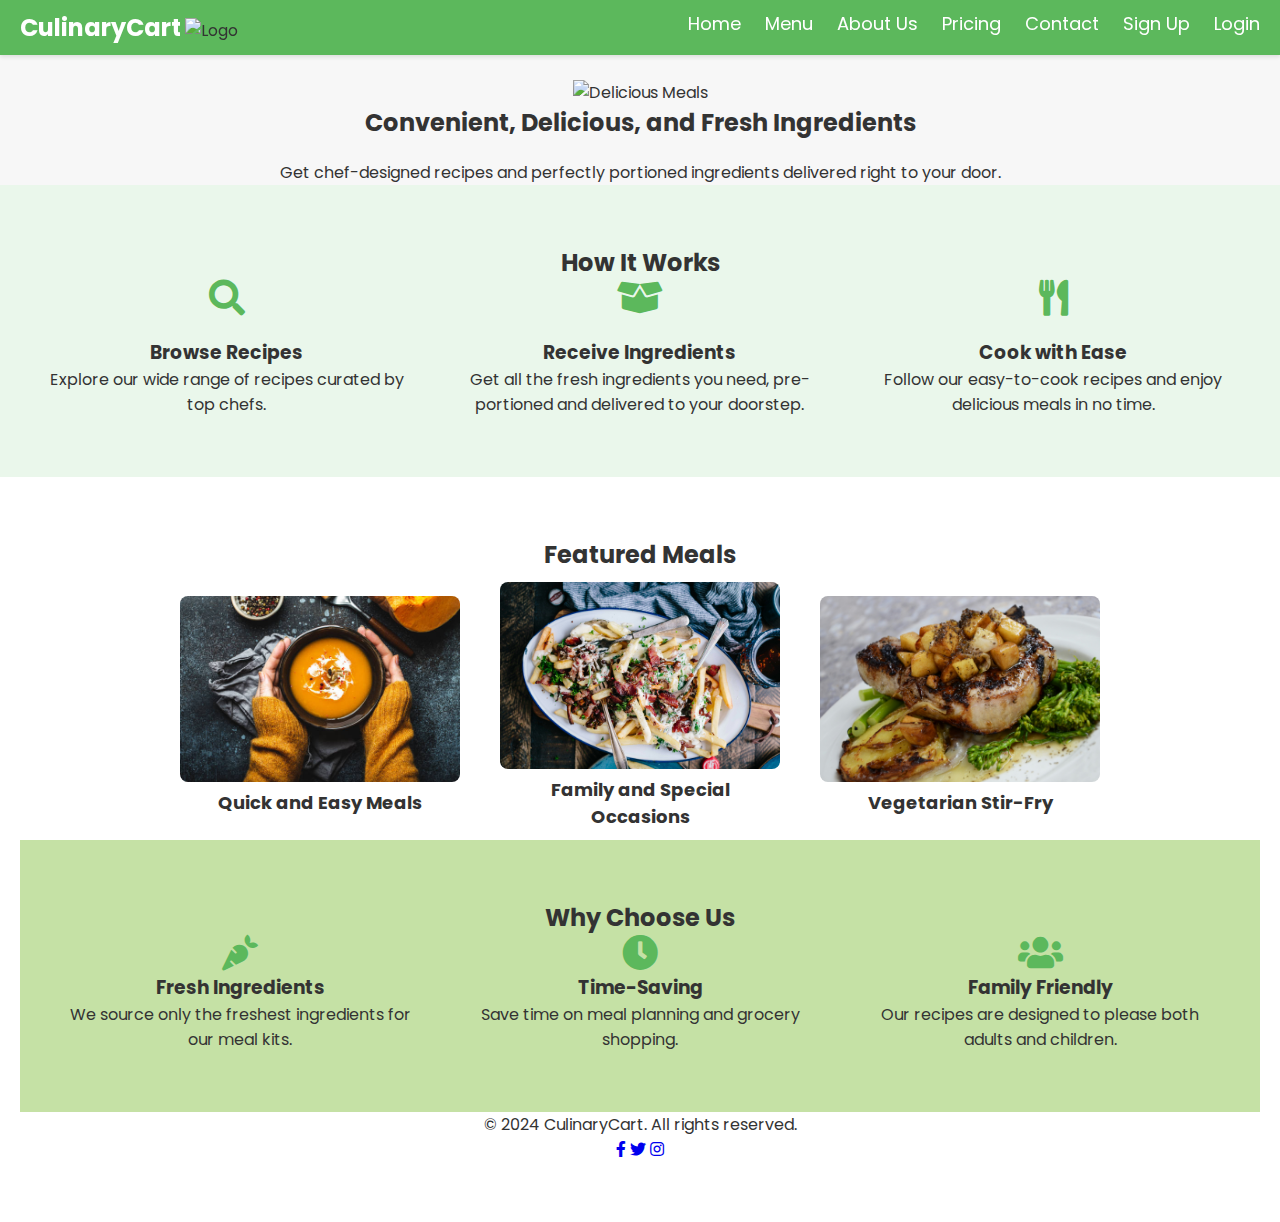
==== CulinaryCart-main/index.html @ 1d609da1 "first commit" ====
<!DOCTYPE html>
<html lang="en">
<head>
    <meta charset="UTF-8">
    <meta name="viewport" content="width=device-width, initial-scale=1.0">
    <link href='https://fonts.googleapis.com/css?family=Poppins' rel='stylesheet'>
    <title>CulinaryCart</title>
    <link rel="stylesheet" href="styles_home.css">
    <link rel="stylesheet" href="https://cdnjs.cloudflare.com/ajax/libs/font-awesome/5.15.4/css/all.min.css">
</head>
<body>
    <header>
        <nav class="navbar">
            <a href="#" class="navbar-brand">CulinaryCart</a>
            <img src="images/cooking.png" alt="Logo">
            <ul class="navbar-nav">
                <li class="nav-item"><a href="index.html
                    " class="nav-link">Home</a></li>
                <li class="nav-item"><a href="menu.html" class="nav-link">Menu</a></li>
                <li class="nav-item"><a href="aboutpage.html" class="nav-link">About Us</a></li>
                <li class="nav-item"><a href="" class="nav-link">Pricing</a></li>
                <li class="nav-item"><a href="contactpage.html" class="nav-link">Contact</a></li>
                <li class="nav-item"><a href="" class="nav-link">Sign Up</a></li>
                <li class="nav-item"><a href="" class="nav-link">Login</a></li>
            </ul>
        </nav>
    </header>
    <section class="hero">
        <img src="images/CulinaryCart banner.png" alt="Delicious Meals" class="hero-image">
        <div class="hero-text">
            <h2>Convenient, Delicious, and Fresh Ingredients</h2>
            <p>Get chef-designed recipes and perfectly portioned ingredients delivered right to your door.</p>
        </div>
    </section>
    <section class="how-it-works">
        <h2>How It Works</h2>
        <div class="steps">
            <div class="step">
                <i class="fas fa-search"></i>
                <h3>Browse Recipes</h3>
                <p>Explore our wide range of recipes curated by top chefs.</p>
            </div>
            <div class="step">
                <i class="fas fa-box-open"></i>
                <h3>Receive Ingredients</h3>
                <p>Get all the fresh ingredients you need, pre-portioned and delivered to your doorstep.</p>
            </div>
            <div class="step">
                <i class="fas fa-utensils"></i>
                <h3>Cook with Ease</h3>
                <p>Follow our easy-to-cook recipes and enjoy delicious meals in no time.</p>
            </div>
        </div>
    </section>
    <section class="featured-meals">
        <h2>Featured Meals</h2>



        <div class="scrollable-container">
            <div class="meals">
                <div class="meal">
                    <img src="images/quick and easy.jpg" alt="Butternut Soup">
                    <h3>Quick and Easy Meals</h3>
                </div>
                <div class="meal">
                    <img src="images/familymeal.jpg" alt="Family Having Lunch">
                    <h3>Family and Special Occasions</h3>
                </div>
                <div class="meal">
                    <img src="images/beefmeal.jpg" alt="Vegetarian Stir-Fry">
                    <h3>Vegetarian Stir-Fry</h3>
                </div>
            </div>    
        </div>
    <section class="why-choose-us">
        <h2>Why Choose Us</h2>
        <div class="reasons">
            <div class="reason">
                <i class="fas fa-carrot"></i>
                <h3>Fresh Ingredients</h3>
                <p>We source only the freshest ingredients for our meal kits.</p>
            </div>
            <div class="reason">
                <i class="fas fa-clock"></i>
                <h3>Time-Saving</h3>
                <p>Save time on meal planning and grocery shopping.</p>
            </div>
            <div class="reason">
                <i class="fas fa-users"></i>
                <h3>Family Friendly</h3>
                <p>Our recipes are designed to please both adults and children.</p>
            </div>
        </div>
    </section>
    <footer>
        <p>&copy; 2024 CulinaryCart. All rights reserved.</p>
        <div class="social-icons">
            <a href="https://www.facebook.com/profile.php?id=61556419917501" class="social-icon"><i class="fab fa-facebook-f"></i></a>
            <a href="https://twitter.com/CulinaryCartZA" class="social-icon"><i class="fab fa-twitter"></i></a>
            <a href="https://www.instagram.com/culinarycart_/?next=%2F&hl=en" class="social-icon"><i class="fab fa-instagram"></i></a>
        </div>
    </footer>
    <script src="home.js"></script>
</body>
</html>
---- CulinaryCart-main/styles_home.css ----
/* Resetting default margin and padding */

* {

    margin: 0;

    padding: 0;

    box-sizing: border-box;

}
 
/* Body styles */

body {

    font-family: 'poppins', sans-serif;

    background-color: #f7f7f7;

    color: #333;
    margin-top: 80px;

}
        /* Navbar styles */
        .navbar {
            background-color: #5cb85c;
            padding: 10px 20px;
            box-shadow: 0 2px 4px rgba(0, 0, 0, 0.1);
            position: fixed;
            top: 0;
            left: 0;
            width: 100%;
            z-index: 1000;
        }

        .navbar-brand {
            font-size: 24px;
            font-weight: bold;
            color: #fff;
            text-decoration: none;
        }
        
        .navbar-nav {
            list-style: none;
            margin: 0;
            padding: 0;
            float: right;
        }
        .navbar-brand img {
            height: 10px; /* Adjust the height as needed */
            margin-right: 10px; /* Add some spacing between the logo and text */
        }

        .nav-item {
            display: inline-block;
            margin-left: 20px;
        }

        .nav-link {
            color: #fff;
            text-decoration: none;
            font-size: 18px;
        }

.logo img {

    width: 50px; /* Adjust the size of your logo */

}
 
.menu {

    margin-top: 20px;

}
 
.menu li {

    display: inline-block;

    margin-right: 20px;

}
 
.menu a {

    text-decoration: none;

    color: #189AB4;

    font-size: 16px;

}
 
/* Hero section styles */

.hero {

    text-align: center;

    padding: 0;

}
 
.hero-text h2 {

    margin-bottom: 20px;

}

.hero img {
    width: 100%;
    height: 500px;
}
/* How It Works section styles */

.how-it-works {

    background-color: #eaf7eb; /* Light Green */

    padding: 60px 20px;

    text-align: center;

}
 
.steps {

    display: flex;

    justify-content: center;

    align-items: center;

}
 
.step {

    flex: 1;

    margin: 0 20px;

}
 
.step i {

    font-size: 36px;

    color: #5cb85c; /* Medium Green */

}
 
.step h3 {

    margin-top: 20px;

}
 
/* Featured Meals section styles */

.featured-meals {

    background-color: #ffffff; /* White */

    padding: 60px 20px;

    text-align: center;

    overflow-x: auto; /* Enable horizontal scrolling */

}
 
.meals {

    display: flex;

    justify-content: center;

    align-items: center;

}
 
.meal {

    flex: 0 0 auto; /* Reset flex-grow and flex-shrink to allow items to maintain their original size */

    width: 300px; /* Set a fixed width for each meal item */

    margin-right: 20px; /* Adjust margin between items */

    padding: 10px;

    border-radius: 10px;

    transition: transform 0.3s ease-in-out; /* Add transition for smooth effect */

}
 
.meal:last-child {

    margin-right: 0; /* Remove margin for the last item to prevent extra space */

}
 
.meal:hover {

    transform: scale(1.1); /* Enlarge on hover */

}
 
.meal img {

    width: 100%;

    height: auto;

    border-radius: 8px;

}
 
.meal h3 {

    font-size: 18px;

    color: #333;

}
 
/* Why Choose Us section styles */

.why-choose-us {

    background-color: #c5e1a5; /* Lighter Green */

    padding: 60px 20px;

    text-align: center;

}
 
.reasons {

    display: flex;

    justify-content: space-between;

    align-items: center;

}
 
.reason {

    flex: 1;

    margin: 0 20px;

}
 
.reason i {

    font-size: 36px;

    color: #5cb85c; /* Medium Green */

}
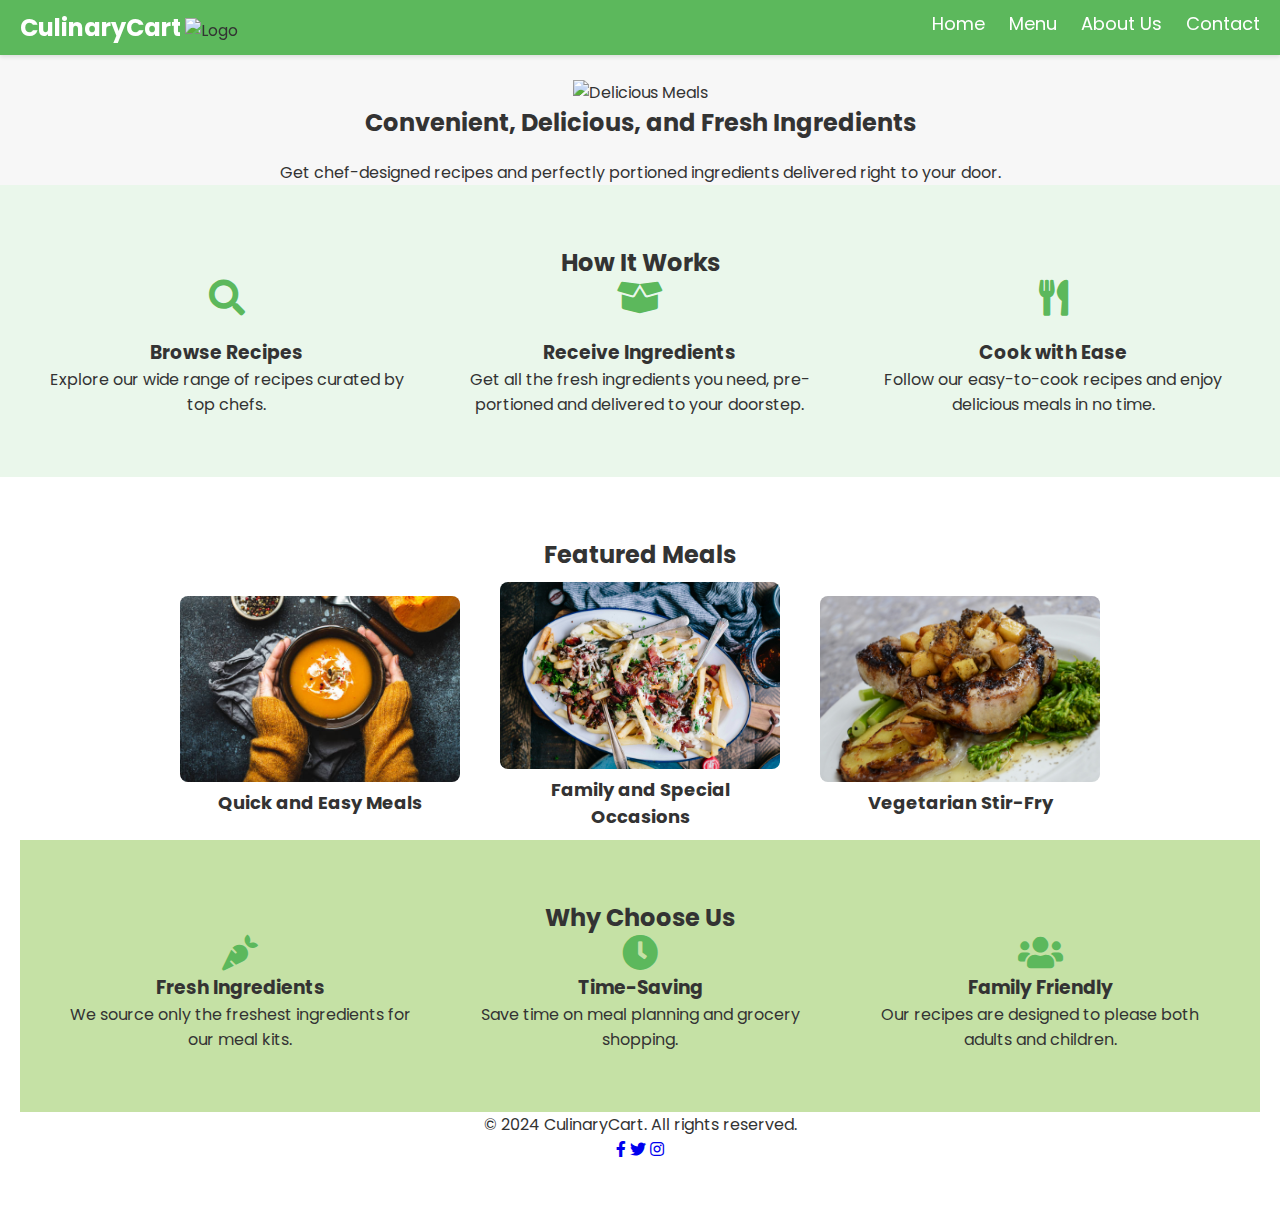
==== commit 4c5e7724: "Update" ====
--- a/CulinaryCart-main/index.html
+++ b/CulinaryCart-main/index.html
@@ -18,10 +18,8 @@
                     " class="nav-link">Home</a></li>
                 <li class="nav-item"><a href="menu.html" class="nav-link">Menu</a></li>
                 <li class="nav-item"><a href="aboutpage.html" class="nav-link">About Us</a></li>
-                <li class="nav-item"><a href="" class="nav-link">Pricing</a></li>
                 <li class="nav-item"><a href="contactpage.html" class="nav-link">Contact</a></li>
-                <li class="nav-item"><a href="" class="nav-link">Sign Up</a></li>
-                <li class="nav-item"><a href="" class="nav-link">Login</a></li>
+
             </ul>
         </nav>
     </header>
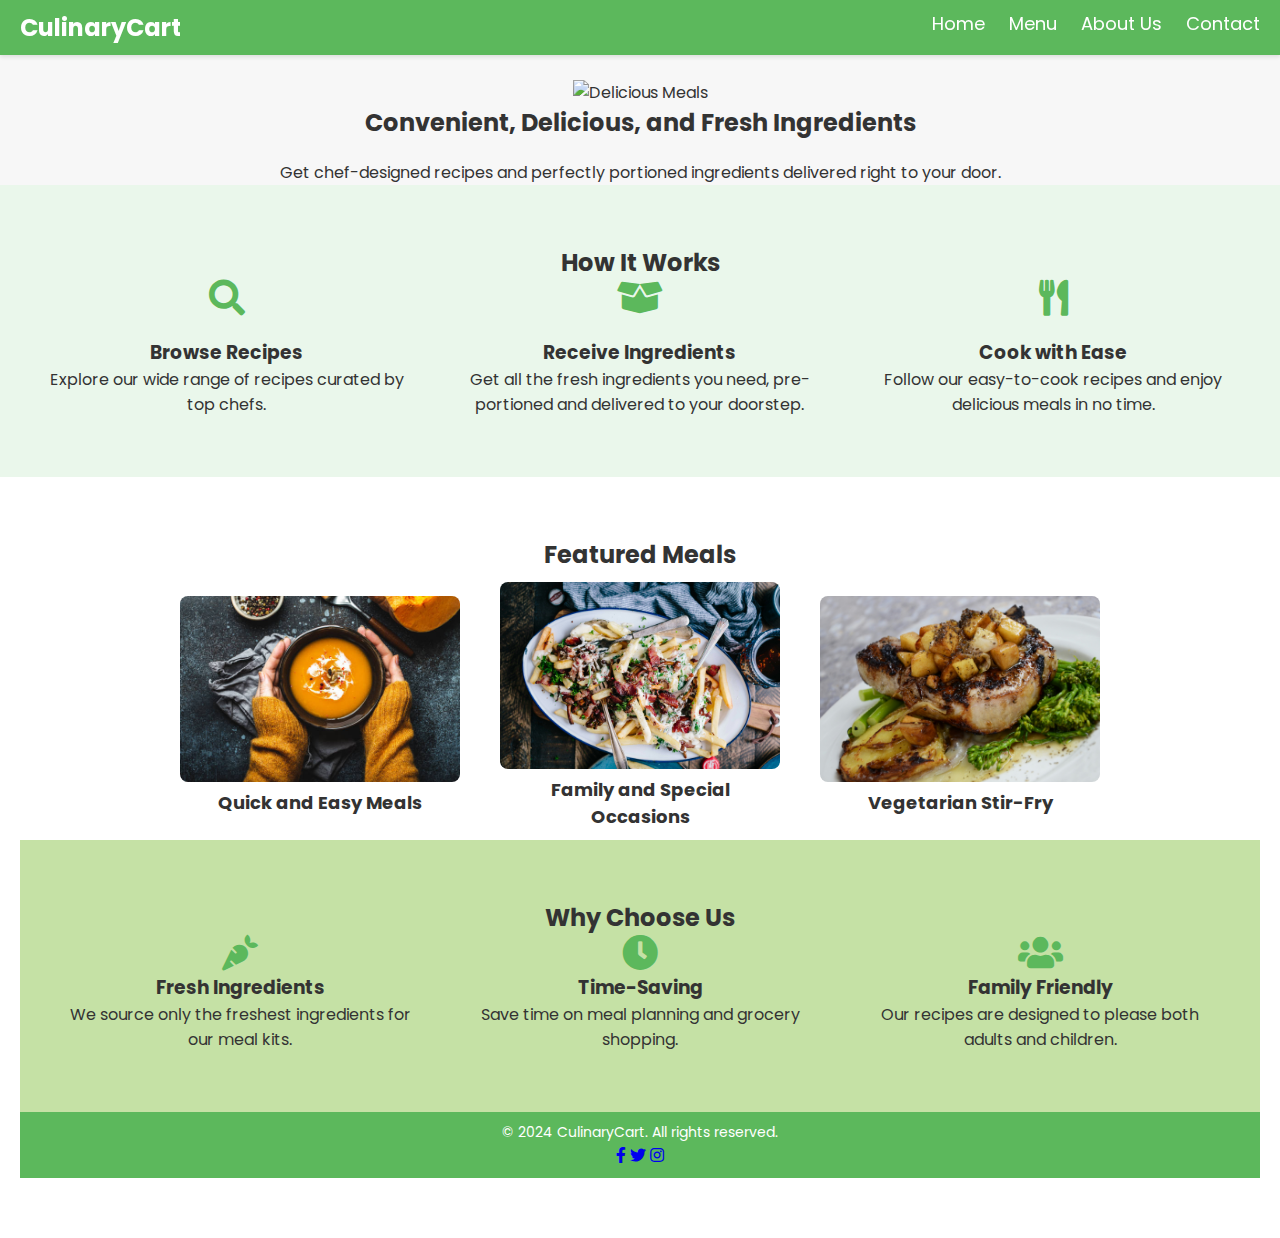
==== commit c0414be9: "Update" ====
--- a/CulinaryCart-main/index.html
+++ b/CulinaryCart-main/index.html
@@ -11,8 +11,8 @@
 <body>
     <header>
         <nav class="navbar">
-            <a href="#" class="navbar-brand">CulinaryCart</a>
-            <img src="images/cooking.png" alt="Logo">
+            <a href="CulinaryCart-main/images/culinaryicon (1).png" class="navbar-brand">CulinaryCart</a>
+            <img src="CulinaryCart-main/images/culinaryicon.png" alt="">
             <ul class="navbar-nav">
                 <li class="nav-item"><a href="index.html
                     " class="nav-link">Home</a></li>
@@ -101,4 +101,4 @@
     </footer>
     <script src="home.js"></script>
 </body>
-</html>
+</html>--- a/CulinaryCart-main/styles_home.css
+++ b/CulinaryCart-main/styles_home.css
@@ -1,268 +1,277 @@
-
 /* Resetting default margin and padding */
-
 * {
-
     margin: 0;
-
     padding: 0;
-
     box-sizing: border-box;
-
-}
- 
+}
+
 /* Body styles */
-
 body {
-
     font-family: 'poppins', sans-serif;
-
     background-color: #f7f7f7;
-
     color: #333;
     margin-top: 80px;
-
-}
-        /* Navbar styles */
-        .navbar {
-            background-color: #5cb85c;
-            padding: 10px 20px;
-            box-shadow: 0 2px 4px rgba(0, 0, 0, 0.1);
-            position: fixed;
-            top: 0;
-            left: 0;
-            width: 100%;
-            z-index: 1000;
-        }
-
-        .navbar-brand {
-            font-size: 24px;
-            font-weight: bold;
-            color: #fff;
-            text-decoration: none;
-        }
-        
-        .navbar-nav {
-            list-style: none;
-            margin: 0;
-            padding: 0;
-            float: right;
-        }
-        .navbar-brand img {
-            height: 10px; /* Adjust the height as needed */
-            margin-right: 10px; /* Add some spacing between the logo and text */
-        }
-
-        .nav-item {
-            display: inline-block;
-            margin-left: 20px;
-        }
-
-        .nav-link {
-            color: #fff;
-            text-decoration: none;
-            font-size: 18px;
-        }
+    display: flex;
+    flex-direction: column;
+    min-height: 100vh;
+}
+
+/* Main content styles */
+.main-content {
+    flex: 1;
+}
+
+/* Navbar styles */
+.navbar {
+    background-color: #5cb85c;
+    padding: 10px 20px;
+    box-shadow: 0 2px 4px rgba(0, 0, 0, 0.1);
+    position: fixed;
+    top: 0;
+    left: 0;
+    width: 100%;
+    z-index: 1000;
+}
+
+.navbar-brand {
+    font-size: 24px;
+    font-weight: bold;
+    color: #fff;
+    text-decoration: none;
+}
+
+.navbar-nav {
+    list-style: none;
+    margin: 0;
+    padding: 0;
+    float: right;
+}
+
+.navbar-brand img {
+    height: 10px; /* Adjust the height as needed */
+    margin-right: 10px; /* Add some spacing between the logo and text */
+}
+
+.nav-item {
+    display: inline-block;
+    margin-left: 20px;
+}
+
+.nav-link {
+    color: #fff;
+    text-decoration: none;
+    font-size: 18px;
+}
 
 .logo img {
-
     width: 50px; /* Adjust the size of your logo */
-
-}
- 
+}
+
 .menu {
-
     margin-top: 20px;
-
-}
- 
+}
+
 .menu li {
-
     display: inline-block;
-
     margin-right: 20px;
-
-}
- 
+}
+
 .menu a {
-
     text-decoration: none;
-
     color: #189AB4;
-
     font-size: 16px;
-
-}
- 
+}
+
 /* Hero section styles */
-
 .hero {
-
-    text-align: center;
-
+    text-align: center;
     padding: 0;
-
-}
- 
+}
+
 .hero-text h2 {
-
     margin-bottom: 20px;
-
 }
 
 .hero img {
     width: 100%;
     height: 500px;
 }
+
 /* How It Works section styles */
-
 .how-it-works {
-
     background-color: #eaf7eb; /* Light Green */
-
     padding: 60px 20px;
-
-    text-align: center;
-
-}
- 
+    text-align: center;
+}
+
 .steps {
-
-    display: flex;
-
+    display: flex;
     justify-content: center;
-
     align-items: center;
-
-}
- 
+}
+
 .step {
-
     flex: 1;
-
     margin: 0 20px;
-
-}
- 
+}
+
 .step i {
-
     font-size: 36px;
-
     color: #5cb85c; /* Medium Green */
-
-}
- 
+}
+
 .step h3 {
-
     margin-top: 20px;
-
-}
- 
+}
+
 /* Featured Meals section styles */
-
 .featured-meals {
-
     background-color: #ffffff; /* White */
-
     padding: 60px 20px;
-
-    text-align: center;
-
+    text-align: center;
     overflow-x: auto; /* Enable horizontal scrolling */
-
-}
- 
+}
+
 .meals {
-
-    display: flex;
-
+    display: flex;
     justify-content: center;
-
     align-items: center;
-
-}
- 
+}
+
 .meal {
-
     flex: 0 0 auto; /* Reset flex-grow and flex-shrink to allow items to maintain their original size */
-
     width: 300px; /* Set a fixed width for each meal item */
-
     margin-right: 20px; /* Adjust margin between items */
-
     padding: 10px;
-
     border-radius: 10px;
-
     transition: transform 0.3s ease-in-out; /* Add transition for smooth effect */
-
-}
- 
+}
+
 .meal:last-child {
-
     margin-right: 0; /* Remove margin for the last item to prevent extra space */
-
-}
- 
+}
+
 .meal:hover {
-
     transform: scale(1.1); /* Enlarge on hover */
-
-}
- 
+}
+
 .meal img {
-
-    width: 100%;
-
+    width: 100%;
     height: auto;
-
     border-radius: 8px;
-
-}
- 
+}
+
 .meal h3 {
-
     font-size: 18px;
-
     color: #333;
-
-}
- 
+}
+
 /* Why Choose Us section styles */
-
 .why-choose-us {
-
     background-color: #c5e1a5; /* Lighter Green */
-
     padding: 60px 20px;
-
-    text-align: center;
-
-}
- 
+    text-align: center;
+}
+
 .reasons {
-
-    display: flex;
-
+    display: flex;
     justify-content: space-between;
-
     align-items: center;
-
-}
- 
+}
+
 .reason {
-
     flex: 1;
-
     margin: 0 20px;
-
-}
- 
+}
+
 .reason i {
-
     font-size: 36px;
-
     color: #5cb85c; /* Medium Green */
-
-}
- 
+}
+
+/* Footer styles */
+footer {
+    background-color: #5cb85c;
+    color: white;
+    text-align: center;
+    padding: 10px 0;
+    width: 100%;
+    margin-top: auto;
+}
+
+footer p {
+    margin: 0;
+    font-size: 14px;
+}
+
+/* Media queries */
+@media (max-width: 768px) {
+    .navbar-nav {
+        float: none;
+        text-align: center;
+    }
+    
+    .nav-item {
+        display: block;
+        margin: 10px 0;
+    }
+
+    .steps {
+        flex-direction: column;
+    }
+
+    .step {
+        margin: 20px 0;
+    }
+
+    .meals {
+        flex-direction: column;
+    }
+
+    .meal {
+        width: 100%;
+        margin: 10px 0;
+    }
+
+    .reasons {
+        flex-direction: column;
+    }
+
+    .reason {
+        margin: 20px 0;
+    }
+
+    .hero img {
+        height: auto;
+    }
+}
+
+@media (max-width: 480px) {
+    .navbar-brand {
+        font-size: 20px;
+    }
+
+    .nav-link {
+        font-size: 16px;
+    }
+
+    .hero-text h2 {
+        font-size: 24px;
+    }
+
+    .step i {
+        font-size: 28px;
+    }
+
+    .step h3 {
+        font-size: 20px;
+    }
+
+    .meal h3 {
+        font-size: 16px;
+    }
+
+    .reason i {
+        font-size: 28px;
+    }
+}
